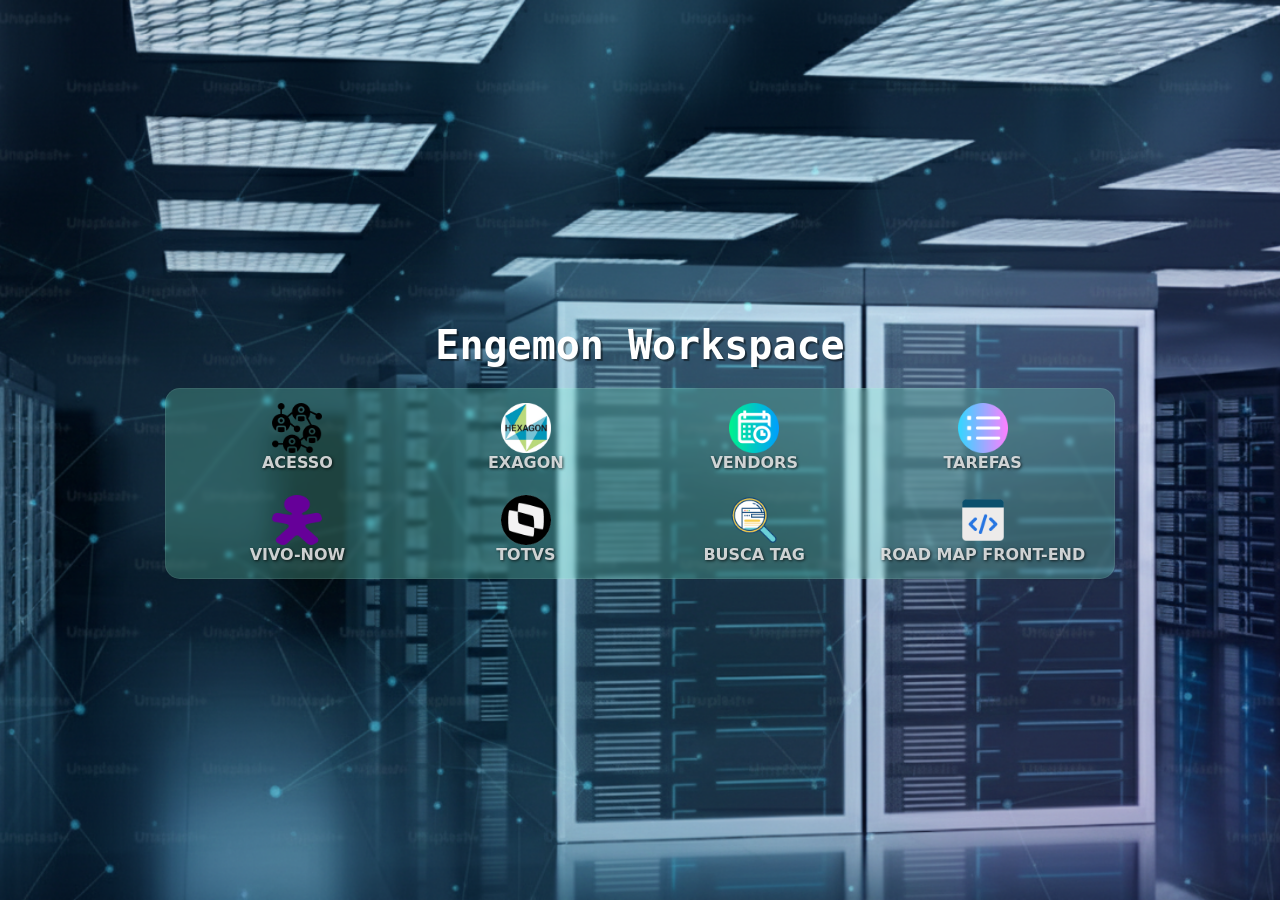
==== index.html @ fa59cff0 "Update index.html Alterando Funções no Script" ====
<!DOCTYPE html>
<html lang="pt-br">
<head>
    <meta charset="UTF-8">
    <meta name="viewport" content="width=device-width, initial-scale=1.0">
    <title>Engemon</title>
    <link rel="stylesheet" href="css/style.css">
</head>
<body>
    <main>
        <h1>Engemon Workspace</h1>
        <nav>
            <span id="acesso" href="#"><img src="icons/acesso.png" alt="Icone Acesso para pessoas">Acesso</span>

            <a href="https://us1.eam.hxgnsmartcloud.com/web/base/logout?tenant=RSZZM1735678058_PRD" target="_blank"><img  src="icons/exagon.png" alt="Icone EXAGON">Exagon</a>

            <a href="https://Planning-Dev-Lab.github.io/Cronograma-2026/" target="_blank"><img src="icons/calendario.png" alt="Icone Calendário Vendors">Vendors</a>

            <a href="https://sansaoyago.github.io/Engemon-Planejamento/pages/Organiza%C3%A7%C3%A3o%20de%20atividades/index.html" target="_blank"><img src="icons/tarefas.png" alt="Icone Gerenciamento Tarefas">Tarefas</a>

            <a href="https://vivoit.service-now.com/vivonow" target="_blank"><img src="icons/vivo.png" alt="">Vivo-Now</a>
            <a href="https://erptotvs.engemon.com.br:8085/webapp/" target="_blank"><img src="icons/totvs.png" alt="Icone TOTVS">Totvs</a>

            <a href="https://planning-dev-lab.github.io/busca-tag/" target="_blank"><img src="icons/seo.png" alt="Icone App Busca Tag">Busca Tag</a>

            <a href="https://roadmap.sh/frontend"><img src="icons/web-design.png" alt="Icone Firebase">Road Map Front-end</a>
        </nav>
        <section class="modal">
            <a href="https://protect.checkpoint.com/v2/r02/___https:/forms.office.com/r/jAuJLfaajC___.YzJlOnRlbGVmb25pY2FicmF6aWw6YzpvOmZkNGJhNGMyNDA3YTI2MDgxY2YxZmY2NWRkNjZmNTg2Ojc6NzJiYjo5ZTlmOTJjN2E1Y2I3MzYwZjllMmMyNDcxZWZhMGQyNDYwZmI3ZDg1OWMwNmI1N2YxYzU3NzA1MjgzYjU2OGIzOmg6RjpG" target="_blank">NT02 - Áreas comuns</a>
            <hr>
            <a href="https://protect.checkpoint.com/v2/r02/___https:/forms.office.com/r/FcdvVgGZ5f___.YzJlOnRlbGVmb25pY2FicmF6aWw6YzpvOmZkNGJhNGMyNDA3YTI2MDgxY2YxZmY2NWRkNjZmNTg2Ojc6ZjhhODpkZjYxOTEyZGFlN2YzM2JmN2QzYWVkZmQ3NTJkOGEyMzBlMDdlMWY3ZGRiNWY1YTY1NDYzYWZlOTFkNDFiZThhOmg6RjpG" target="_blank">NT03 - Colaboradores</a>
            <button id="clickOff">X</button>
        </section>
    </main>

    <script>
        const modal = document.querySelector(".modal")
        const acesso = document. querySelector("#acesso")
        const nav = document.querySelector("nav")
        const btnClose = document.querySelector("#clickOff")

        acesso.addEventListener("click", ()=> {
            modal.style.display = "block"
            nav.style.filter = "Blur(3px)"
            nav.style.pointerEvents = "none"
        })

        btnClose.addEventListener("click", ()=> {
            modal.style.display = "none"
            nav.style.filter = "none"
            nav.style.pointerEvents = "auto"
        })


        

    </script>
</body>
</html>
---- css/style.css ----
@charset "UTF-8";

* {
    padding: 0;
    margin: 0;
    box-sizing: border-box;

}

@import url('https://fonts.googleapis.com/css2?family=Syne+Mono&display=swap');
@import url('https://fonts.googleapis.com/css2?family=Chewy&display=swap');


main {
    background: grey url('../img/img.png') no-repeat fixed center / cover ;
    display: flex;
    flex-flow: column wrap;
    justify-content: center;
    align-items: center;
    width: 100vw;
    height: 100vh;
}

h1 {
    font-family: "Syne Mono", monospace;
    font-weight: 700;
    font-size: 2.5em;
    font-style: normal;
    color: rgb(255, 255, 255);
    text-shadow: 2px 2px 1px rgba(0, 0, 0, 0.456);
    margin-bottom: 20px;
}

nav {
    background-color: rgba(127, 255, 212, 0.234);
    display: grid;
    grid-template-columns: repeat(4, 1fr);
    gap: 15px;
    border: 1px solid rgba(255, 255, 255, 0.073);
    border-radius: 15px;
    padding: 10px 25px;
    backdrop-filter: blur(1.9px);
}

img {
    width: 50px;
}

a,
span {
    cursor: pointer;
    font-family: "Chewy", system-ui;
    font-style: normal;
    font-weight: 600;
    color: rgba(237, 237, 237, 0.855);
    text-decoration: none;
    text-align: center;
    text-shadow: 1px 1px 3px rgba(0, 0, 0, 0.7);
    text-transform: uppercase;

    display: flex;
    flex-direction: column;
    align-items: center;
    
    border-radius: 8px;
    border: 2px solid transparent;
    padding: 2px;
    transition: border-color 300ms, background-color 380ms, transform 380ms, all 300ms;
    transition-timing-function: ease-in-out;
}

a:hover, span:hover {
    background-color: rgba(87, 32, 205, 0.175);
    color: white;
    border-color: rgba(43, 16, 67, 0.171);
    box-shadow: 0px 0px 9px 2px rgba(255, 255, 255, 0.197);
    transform: scale(1.1);
}

.modal {
    display: none;
    position: absolute;
    background-color: rgba(255, 255, 255, 0.871);
    padding: 3px 15px;
    border-radius: 12px;
}

.modal > a {
    color: black;
}

.modal > button {
    font-family: 'Times New Roman', Times, serif;
    border: 1px solid rgba(0, 0, 0, 0.449);
    font-size: 1em;
    padding: 2px 4px;
    background-color: rgba(250, 46, 46, 0.93);
    text-shadow: 1px 1px 1px rgba(0, 0, 0, 0.532);
    color: white;
    position: absolute;
    top: -27px;
    right: 3px;
    cursor: pointer;
    border-radius: 4px;
    transition: background 350ms;
}

.modal>button:hover {
    background-color: red;
}
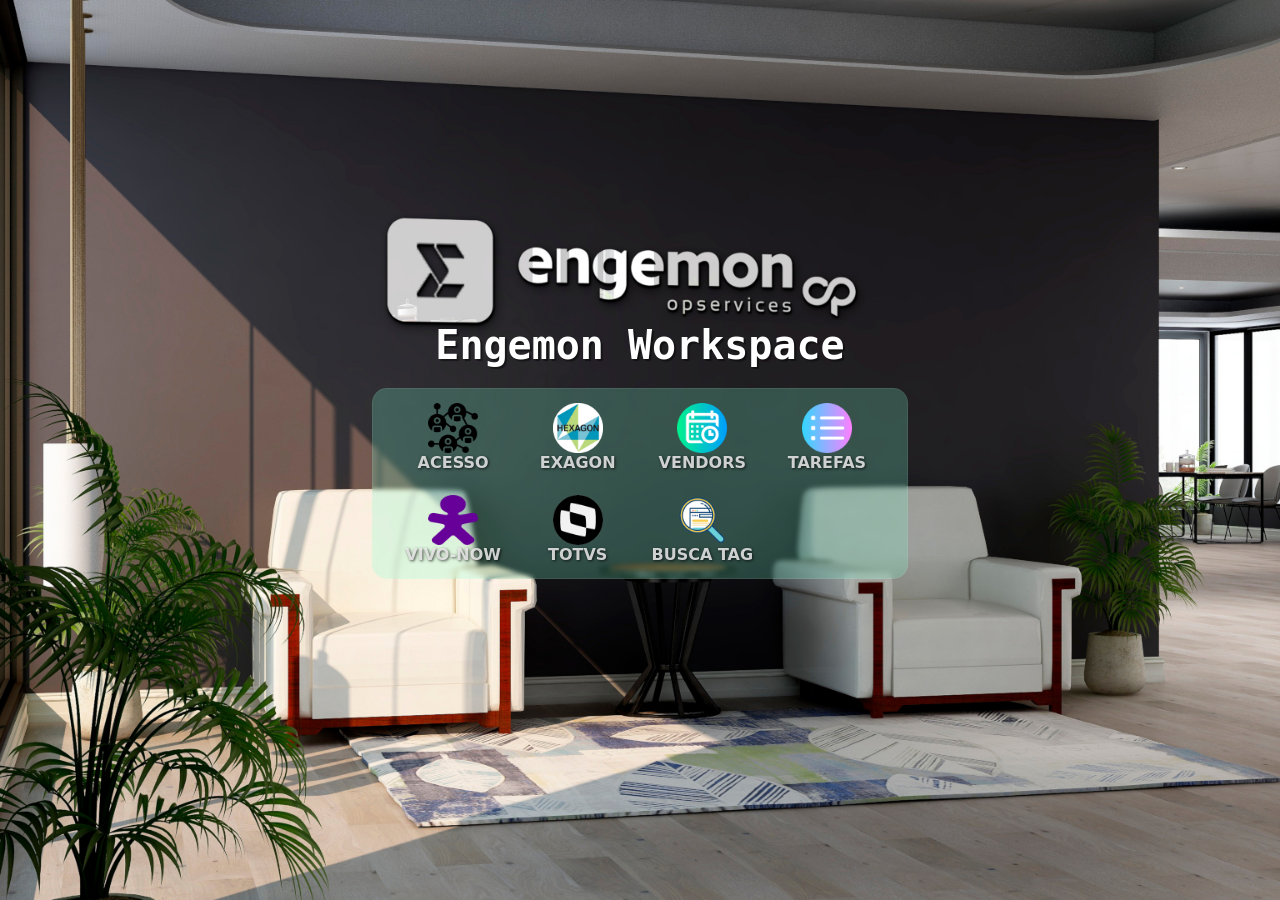
==== commit 584fdbbc: "Update index.html" ====
--- a/index.html
+++ b/index.html
@@ -23,7 +23,6 @@
 
             <a href="https://planning-dev-lab.github.io/busca-tag/" target="_blank"><img src="icons/seo.png" alt="Icone App Busca Tag">Busca Tag</a>
 
-            <a href="https://roadmap.sh/frontend"><img src="icons/web-design.png" alt="Icone Firebase">Road Map Front-end</a>
         </nav>
         <section class="modal">
             <a href="https://protect.checkpoint.com/v2/r02/___https:/forms.office.com/r/jAuJLfaajC___.YzJlOnRlbGVmb25pY2FicmF6aWw6YzpvOmZkNGJhNGMyNDA3YTI2MDgxY2YxZmY2NWRkNjZmNTg2Ojc6NzJiYjo5ZTlmOTJjN2E1Y2I3MzYwZjllMmMyNDcxZWZhMGQyNDYwZmI3ZDg1OWMwNmI1N2YxYzU3NzA1MjgzYjU2OGIzOmg6RjpG" target="_blank">NT02 - Áreas comuns</a>
--- a/css/style.css
+++ b/css/style.css
@@ -12,7 +12,7 @@
 
 
 main {
-    background: grey url('../img/img.png') no-repeat fixed center / cover ;
+    background: grey url('../img/workspace-engemon.jpg') no-repeat fixed center / cover ;
     display: flex;
     flex-flow: column wrap;
     justify-content: center;
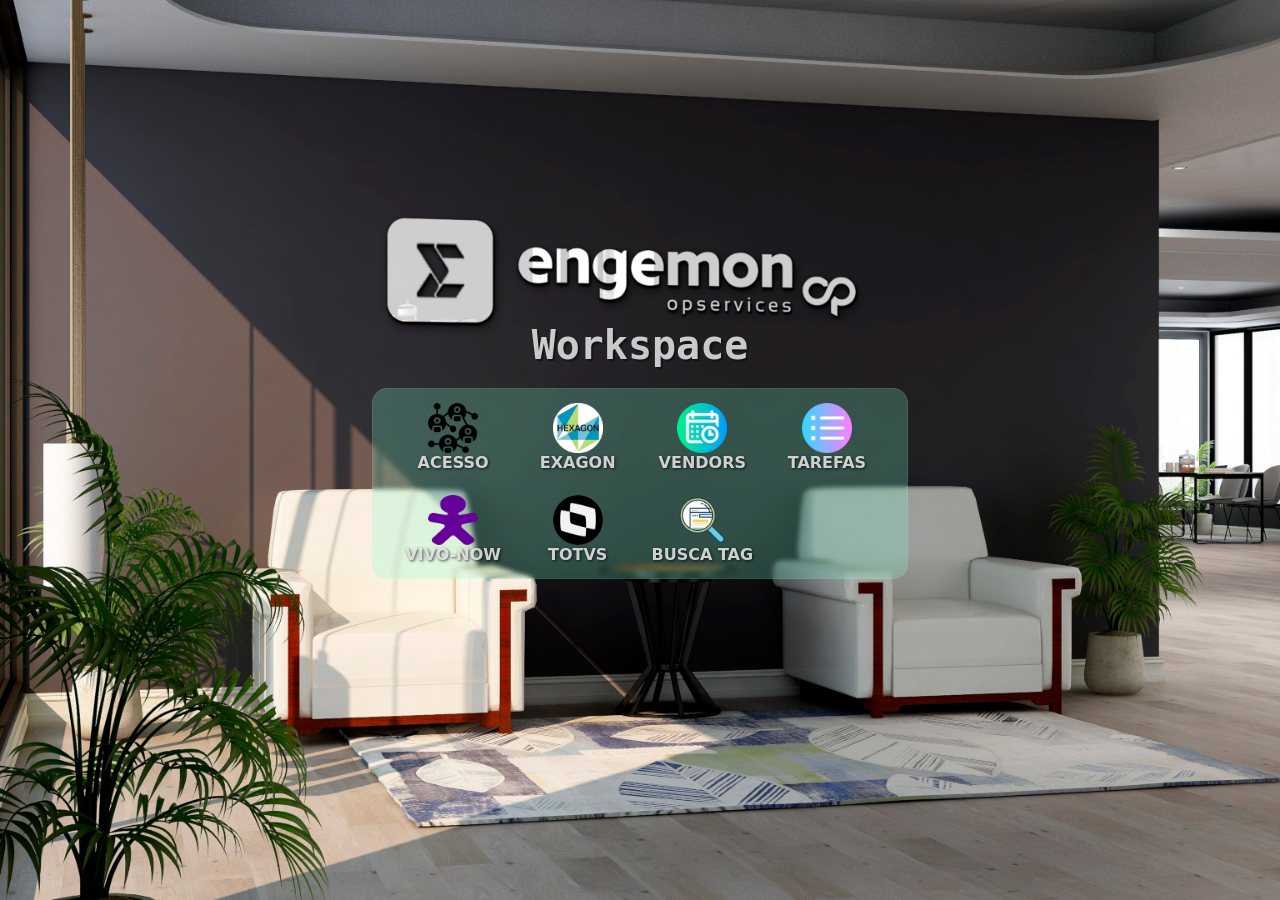
==== commit a6e50f51: "Adicionando Favicon" ====
--- a/index.html
+++ b/index.html
@@ -3,12 +3,13 @@
 <head>
     <meta charset="UTF-8">
     <meta name="viewport" content="width=device-width, initial-scale=1.0">
-    <title>Engemon</title>
+    <link rel="shortcut icon" href="favicon/favicon.ico" type="image/x-icon">
+    <title>Engemon Workspace</title>
     <link rel="stylesheet" href="css/style.css">
 </head>
 <body>
     <main>
-        <h1>Engemon Workspace</h1>
+        <h1>Workspace</h1>
         <nav>
             <span id="acesso" href="#"><img src="icons/acesso.png" alt="Icone Acesso para pessoas">Acesso</span>
 
--- a/css/style.css
+++ b/css/style.css
@@ -26,7 +26,7 @@
     font-weight: 700;
     font-size: 2.5em;
     font-style: normal;
-    color: rgb(255, 255, 255);
+    color: rgba(255, 255, 255, 0.774);
     text-shadow: 2px 2px 1px rgba(0, 0, 0, 0.456);
     margin-bottom: 20px;
 }
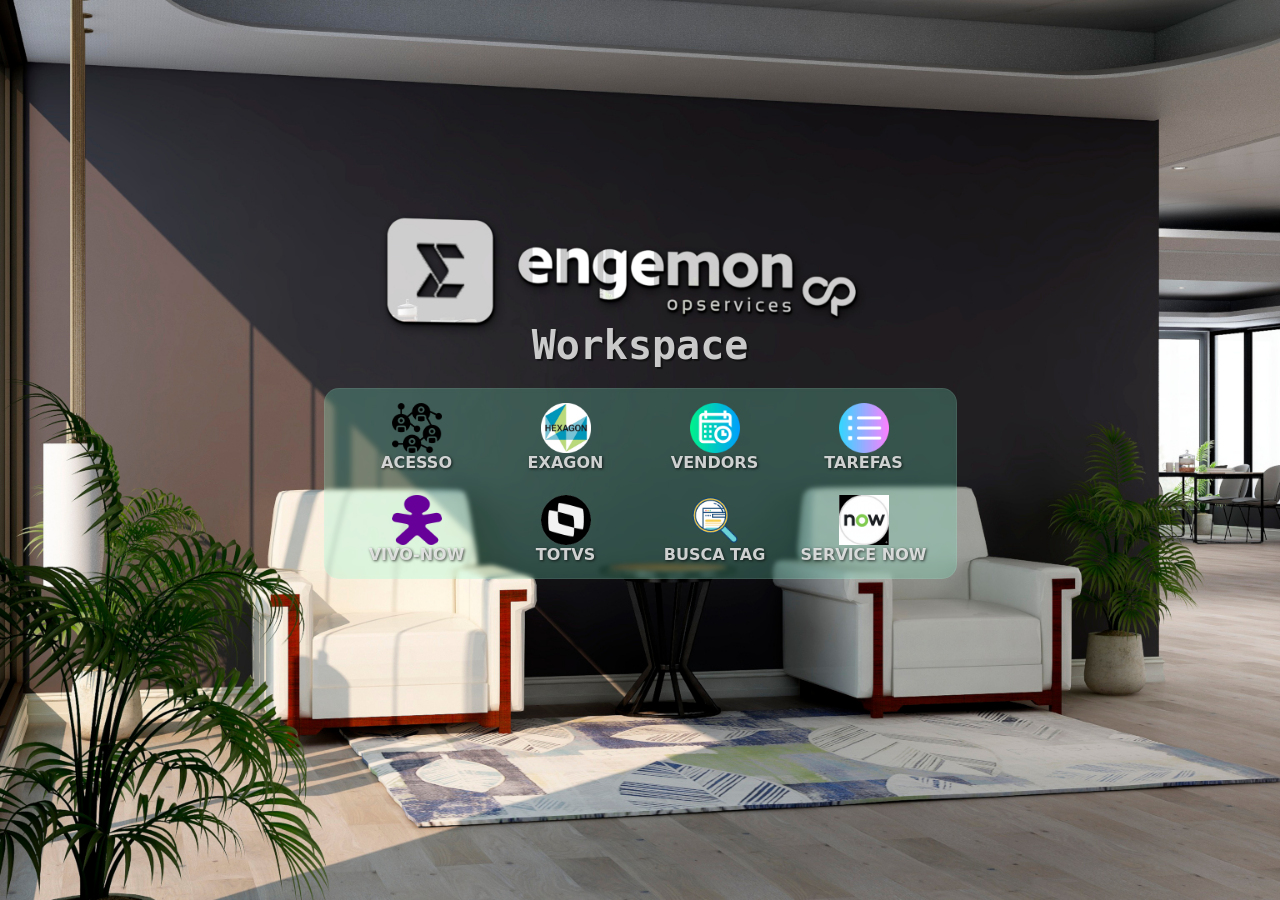
==== commit 5b5aefa9: "Adicionando link de serviço" ====
--- a/index.html
+++ b/index.html
@@ -23,6 +23,8 @@
             <a href="https://erptotvs.engemon.com.br:8085/webapp/" target="_blank"><img src="icons/totvs.png" alt="Icone TOTVS">Totvs</a>
 
             <a href="https://planning-dev-lab.github.io/busca-tag/" target="_blank"><img src="icons/seo.png" alt="Icone App Busca Tag">Busca Tag</a>
+
+            <a href="https://nextstreamprod.service-now.com/esc?id=ec_home" target="_blank"><img src="icons/service-now.png" alt="Icone do service-now">Service now</a>
 
         </nav>
         <section class="modal">
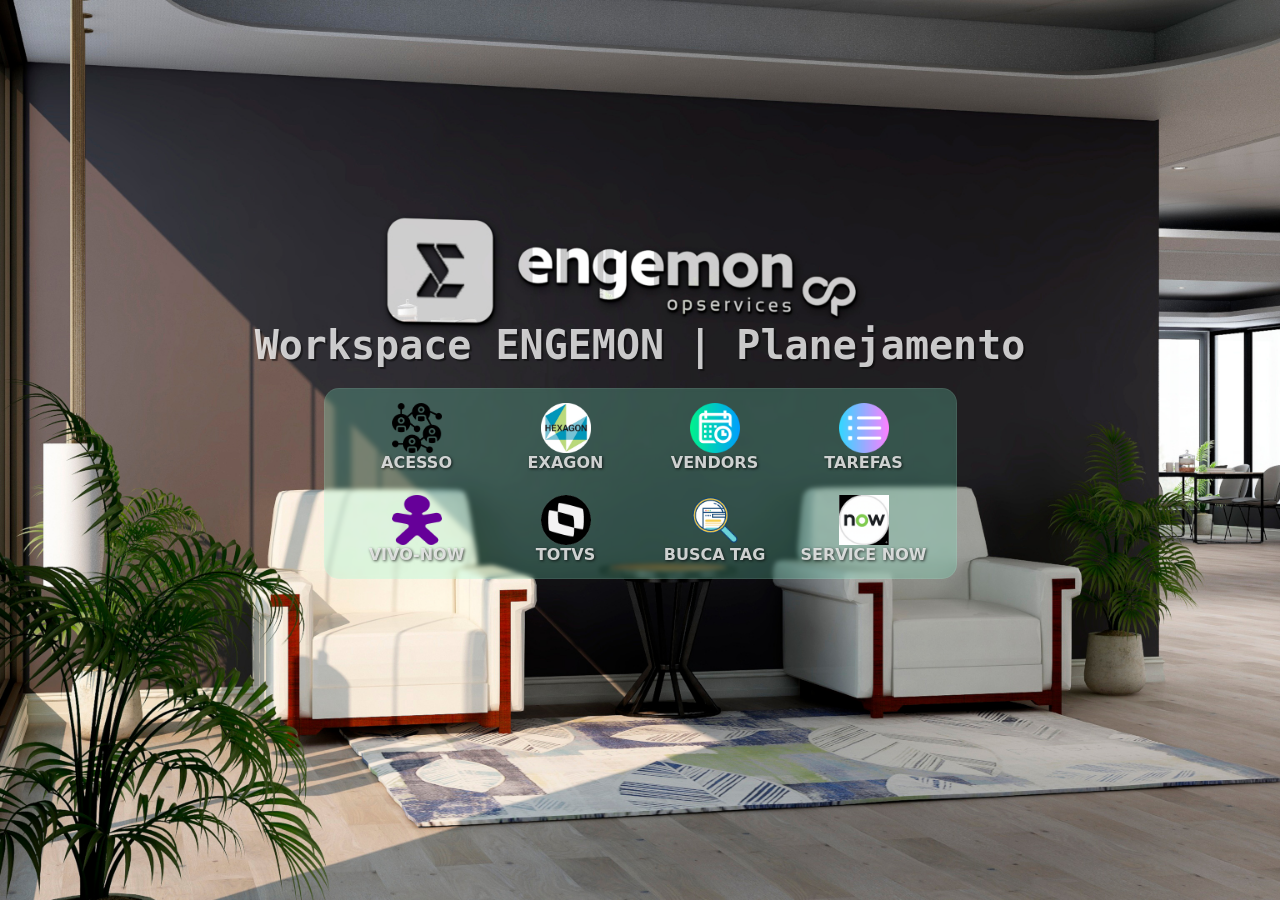
==== commit 4246063b: "adicionando meta descrição" ====
--- a/index.html
+++ b/index.html
@@ -3,13 +3,14 @@
 <head>
     <meta charset="UTF-8">
     <meta name="viewport" content="width=device-width, initial-scale=1.0">
+    <meta name="description" content="Acesso rápido às ferramentas do dia a dia da ENGEMON: Exagon, Totvs, Vivo-Now, ServiceNow e muito mais.">
     <link rel="shortcut icon" href="favicon/favicon.ico" type="image/x-icon">
     <title>Engemon Workspace</title>
     <link rel="stylesheet" href="css/style.css">
 </head>
 <body>
     <main>
-        <h1>Workspace</h1>
+        <h1>Workspace ENGEMON | Planejamento</h1>
         <nav>
             <span id="acesso" href="#"><img src="icons/acesso.png" alt="Icone Acesso para pessoas">Acesso</span>
 
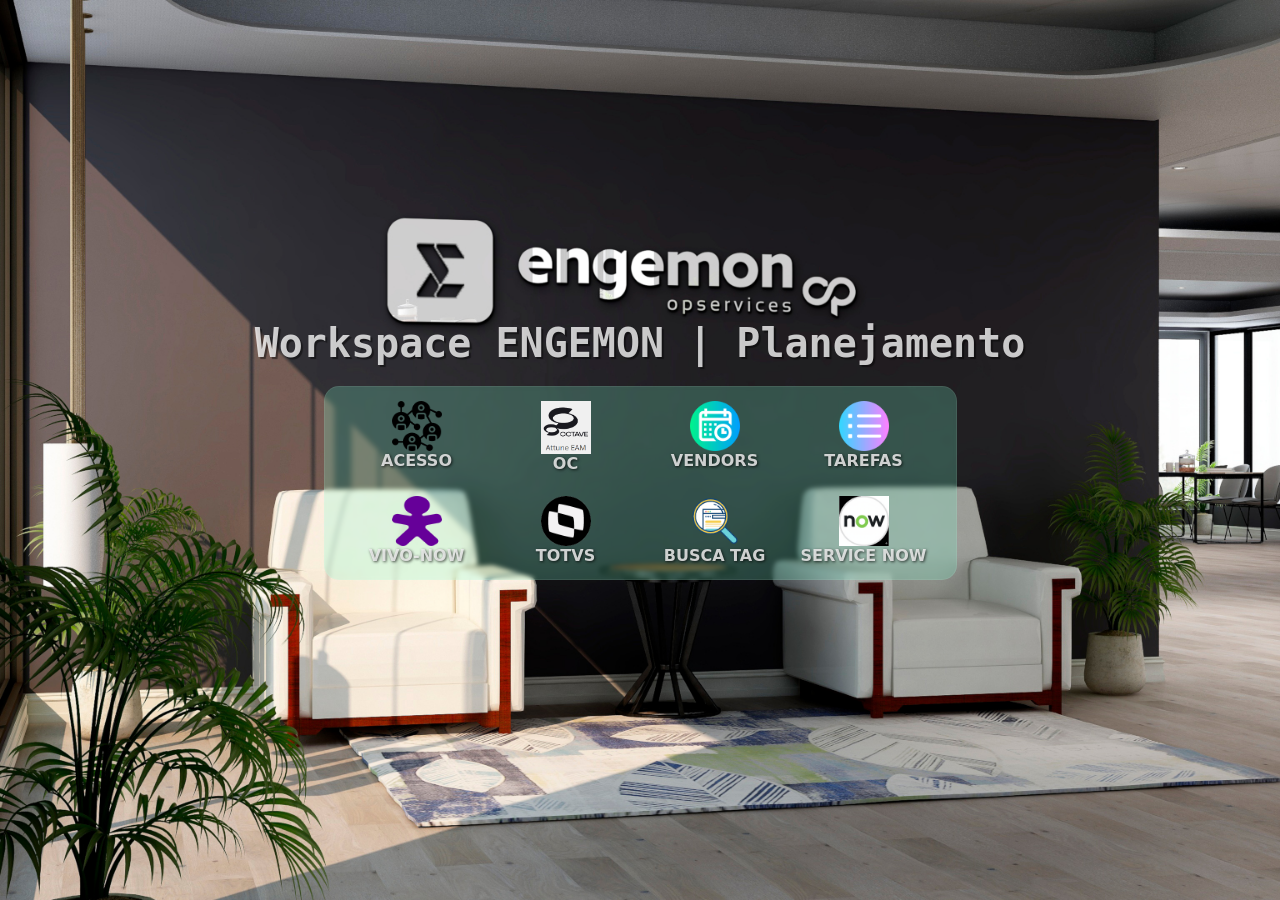
==== commit eebd6ac2: "Update index.html" ====
--- a/index.html
+++ b/index.html
@@ -14,7 +14,7 @@
         <nav>
             <span id="acesso" href="#"><img src="icons/acesso.png" alt="Icone Acesso para pessoas">Acesso</span>
 
-            <a href="https://us1.eam.hxgnsmartcloud.com/web/base/logout?tenant=RSZZM1735678058_PRD" target="_blank"><img  src="icons/exagon.png" alt="Icone EXAGON">Exagon</a>
+            <a href="https://us1.eam.hxgnsmartcloud.com/web/base/logout?tenant=RSZZM1735678058_PRD" target="_blank"><img  src="icons/exagon.png" alt="Icone EXAGON">Oc</a>
 
             <a href="https://Planning-Dev-Lab.github.io/Cronograma-2026/" target="_blank"><img src="icons/calendario.png" alt="Icone Calendário Vendors">Vendors</a>
 
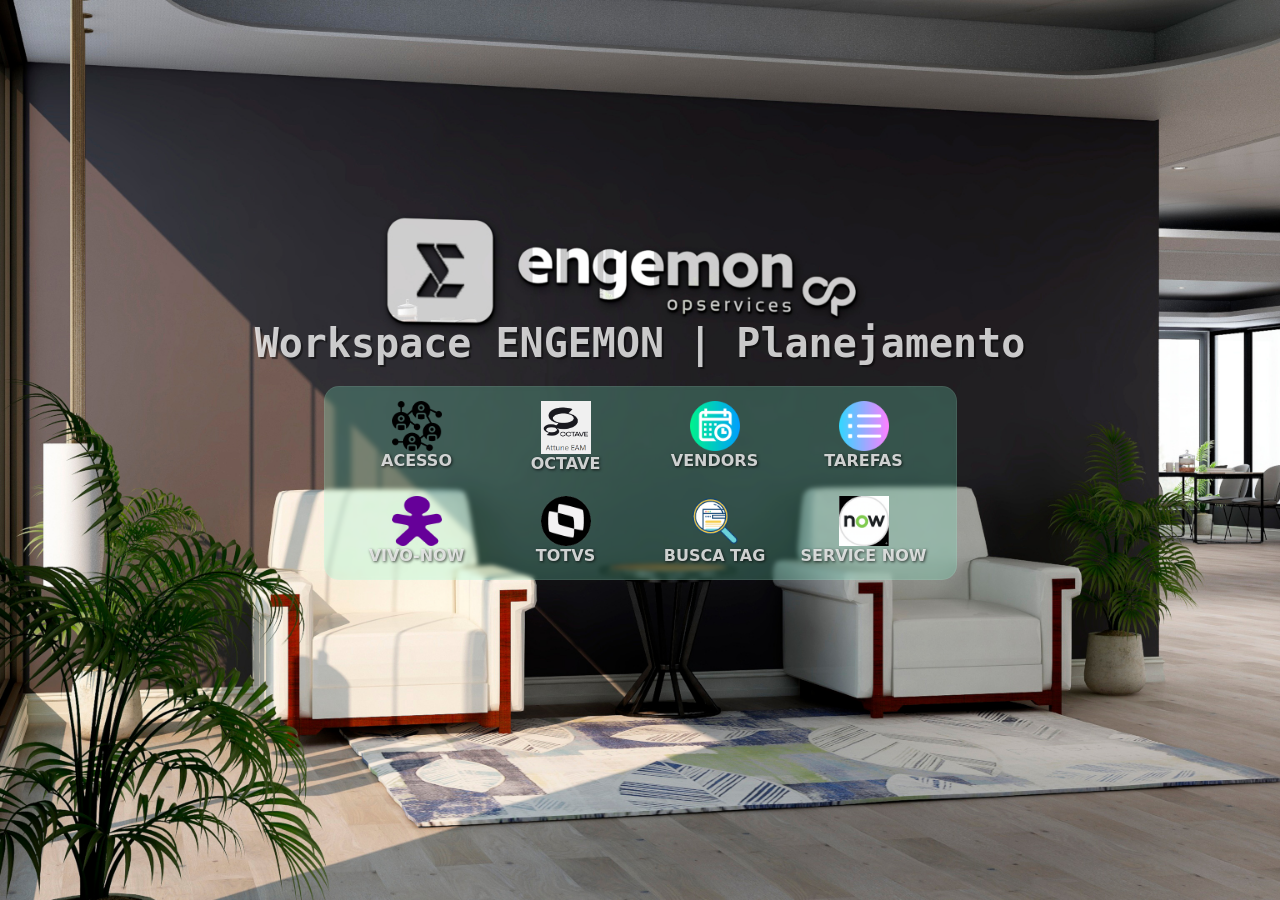
==== commit 74e0d9ba: "Update index.html" ====
--- a/index.html
+++ b/index.html
@@ -14,7 +14,7 @@
         <nav>
             <span id="acesso" href="#"><img src="icons/acesso.png" alt="Icone Acesso para pessoas">Acesso</span>
 
-            <a href="https://us1.eam.hxgnsmartcloud.com/web/base/logout?tenant=RSZZM1735678058_PRD" target="_blank"><img  src="icons/exagon.png" alt="Icone EXAGON">Oc</a>
+            <a href="https://us1.eam.hxgnsmartcloud.com/web/base/logout?tenant=RSZZM1735678058_PRD" target="_blank"><img  src="icons/exagon.png" alt="Icone EXAGON">Octave</a>
 
             <a href="https://Planning-Dev-Lab.github.io/Cronograma-2026/" target="_blank"><img src="icons/calendario.png" alt="Icone Calendário Vendors">Vendors</a>
 
